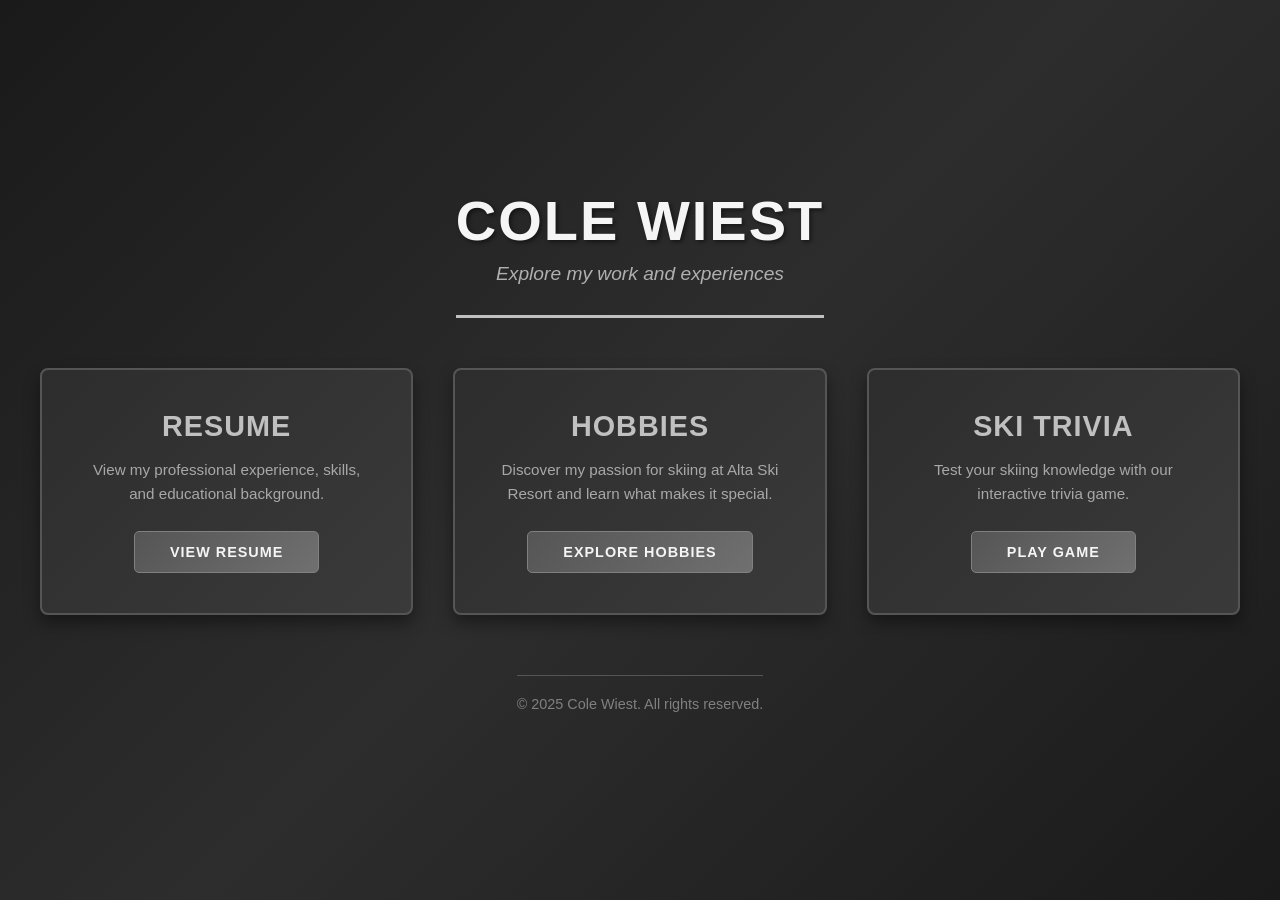
==== index.html @ 4bfea635 "Rename Index.html to index.html" ====
<!DOCTYPE html>
<html lang="en">
<head>
  <meta charset="UTF-8">
  <meta name="viewport" content="width=device-width, initial-scale=1.0">
  <title>Cole Wiest - Portfolio</title>
  <style>
    * {
      margin: 0;
      padding: 0;
      box-sizing: border-box;
    }

    body {
      font-family: 'Segoe UI', Tahoma, Geneva, Verdana, sans-serif;
      background: linear-gradient(135deg, #1a1a1a 0%, #2d2d2d 50%, #1a1a1a 100%);
      color: #e8e8e8;
      min-height: 100vh;
      display: flex;
      flex-direction: column;
      justify-content: center;
      align-items: center;
      padding: 20px;
    }

    header {
      text-align: center;
      margin-bottom: 50px;
      border-bottom: 3px solid #c0c0c0;
      padding-bottom: 30px;
    }

    h1 {
      font-size: 3.5em;
      color: #f5f5f5;
      text-shadow: 2px 2px 4px rgba(0, 0, 0, 0.5);
      margin-bottom: 10px;
      letter-spacing: 2px;
    }

    .subtitle {
      font-size: 1.2em;
      color: #b0b0b0;
      font-style: italic;
    }

    .container {
      display: grid;
      grid-template-columns: 1fr 1fr 1fr;
      gap: 40px;
      max-width: 1200px;
      width: 100%;
    }

    .card {
      background: linear-gradient(135deg, #2d2d2d 0%, #3a3a3a 100%);
      border: 2px solid #555555;
      border-radius: 8px;
      padding: 40px;
      text-align: center;
      transition: all 0.3s ease;
      box-shadow: 0 8px 16px rgba(0, 0, 0, 0.4);
    }

    .card:hover {
      background: linear-gradient(135deg, #3a3a3a 0%, #454545 100%);
      border-color: #c0c0c0;
      box-shadow: 0 12px 24px rgba(192, 192, 192, 0.2);
      transform: translateY(-5px);
    }

    .card h2 {
      font-size: 1.8em;
      color: #c0c0c0;
      margin-bottom: 15px;
      text-transform: uppercase;
      letter-spacing: 1px;
    }

    .card p {
      color: #a8a8a8;
      margin-bottom: 25px;
      font-size: 0.95em;
      line-height: 1.6;
    }

    .btn {
      display: inline-block;
      background: linear-gradient(135deg, #555555 0%, #707070 100%);
      color: #f5f5f5;
      padding: 12px 35px;
      text-decoration: none;
      border-radius: 5px;
      transition: all 0.3s ease;
      border: 1px solid #808080;
      font-weight: 600;
      text-transform: uppercase;
      letter-spacing: 1px;
      font-size: 0.9em;
    }

    .btn:hover {
      background: linear-gradient(135deg, #707070 0%, #808080 100%);
      border-color: #c0c0c0;
      box-shadow: 0 4px 12px rgba(192, 192, 192, 0.3);
    }

    footer {
      margin-top: 60px;
      padding-top: 20px;
      border-top: 1px solid #555555;
      color: #808080;
      font-size: 0.9em;
    }

    @media (max-width: 768px) {
      .container {
        grid-template-columns: 1fr;
      }

      h1 {
        font-size: 2.5em;
      }

      .card {
        padding: 30px;
      }
    }
  </style>
</head>
<body>
  <header>
    <h1>COLE WIEST</h1>
    <p class="subtitle">Explore my work and experiences</p>
  </header>

  <div class="container">
    <div class="card">
      <h2>Resume</h2>
      <p>View my professional experience, skills, and educational background.</p>
      <a href="cole-wiest-resume.html" class="btn">View Resume</a>
    </div>

    <div class="card">
      <h2>Hobbies</h2>
      <p>Discover my passion for skiing at Alta Ski Resort and learn what makes it special.</p>
      <a href="hobby.html" class="btn">Explore Hobbies</a>
    </div>

    <div class="card">
      <h2>Ski Trivia</h2>
      <p>Test your skiing knowledge with our interactive trivia game.</p>
      <a href="App.html" class="btn">Play Game</a>
    </div>
  </div>

  <footer>
    <p>&copy; 2025 Cole Wiest. All rights reserved.</p>
  </footer>
</body>
</html>
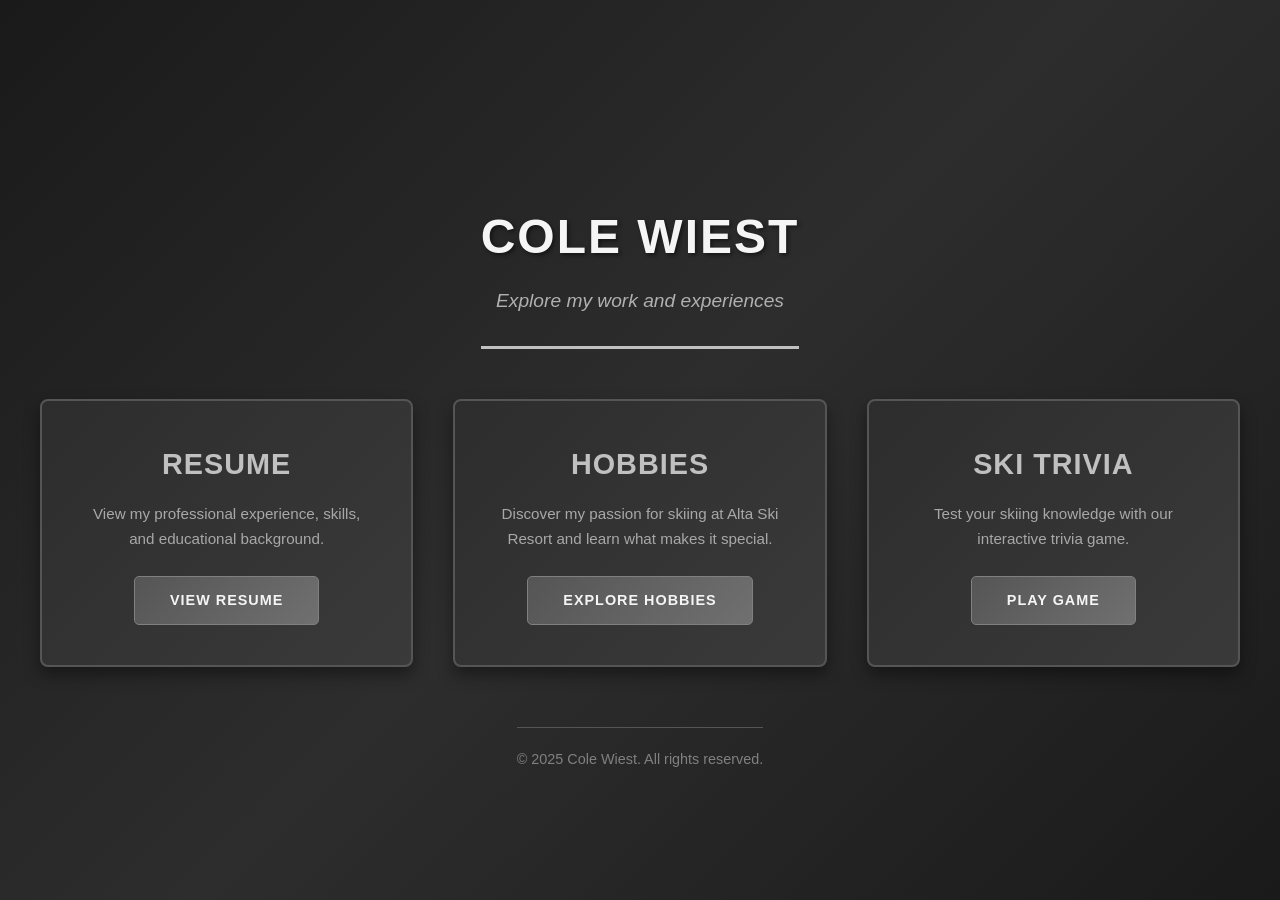
==== commit 8232a83f: "Add files via upload" ====
--- a/index.html
+++ b/index.html
@@ -4,6 +4,7 @@
   <meta charset="UTF-8">
   <meta name="viewport" content="width=device-width, initial-scale=1.0">
   <title>Cole Wiest - Portfolio</title>
+  <link rel="stylesheet" href="styles.css">
   <style>
     * {
       margin: 0;
@@ -138,19 +139,19 @@
     <div class="card">
       <h2>Resume</h2>
       <p>View my professional experience, skills, and educational background.</p>
-      <a href="cole-wiest-resume.html" class="btn">View Resume</a>
+      <a href="resume.html" class="btn">View Resume</a>
     </div>
 
     <div class="card">
       <h2>Hobbies</h2>
       <p>Discover my passion for skiing at Alta Ski Resort and learn what makes it special.</p>
-      <a href="hobby.html" class="btn">Explore Hobbies</a>
+      <a href="aboutme.html" class="btn">Explore Hobbies</a>
     </div>
 
     <div class="card">
       <h2>Ski Trivia</h2>
       <p>Test your skiing knowledge with our interactive trivia game.</p>
-      <a href="App.html" class="btn">Play Game</a>
+      <a href="app.html" class="btn">Play Game</a>
     </div>
   </div>
 
--- a/styles.css
+++ b/styles.css
@@ -0,0 +1,145 @@
+/* Scratch-page stylesheet (created from scratch) */
+
+body {
+  font-family: Arial, sans-serif;
+  line-height: 1.6;
+  background-color: #f4f4f9;
+  color: #333;
+  padding: 20px;
+}
+
+header {
+  text-align: center;
+  background: url('https://www.alta.com/sites/default/files/styles/resort_hero/public/2023-02/23_GRD_BTM_hero_v2.png?itok=ozqNAZ60') no-repeat center center/cover;
+  color: black;
+  padding: 70px 0;
+}
+
+header h1 {
+  font-size: 3em;
+}
+
+nav ul {
+  list-style: none;
+  padding: 0;
+  text-align: center;
+}
+
+nav ul li {
+  display: inline;
+  margin-right: 10px;
+}
+
+a {
+  color: #00457c;
+}
+
+.content-div {
+  margin: 20px 0;
+  border: 1px solid #ccc;
+  padding: 15px;
+}
+
+.custom-background {
+  background-color: #cce7ff;
+  padding: 10px;
+  border-radius: 8px;
+  max-width: 500px;
+  text-align: left;
+}
+
+.tableauPlaceholder {
+  margin: 0 auto;
+  display: flex;
+  justify-content: center;
+}
+
+.video-section {
+  display: flex;
+  align-items: flex-start;
+  gap: 32px;
+  margin-bottom: 24px;
+}
+
+.video-wrapper {
+  width: 100%;
+  max-width: 560px;
+  aspect-ratio: 16 / 9;
+}
+
+.video-wrapper iframe {
+  width: 100%;
+  height: 100%;
+  border: 0;
+}
+
+.video-content {
+  display: flex;
+  flex-direction: column;
+  align-items: center;
+}
+
+.video-caption {
+  text-align: center;
+  width: 560px;
+  margin-bottom: 2px;
+}
+
+.video-note {
+  text-align: center;
+  width: 560px;
+  font-size: 0.95em;
+  color: #555;
+  margin-top: 0;
+}
+
+.funfact-layout {
+  display: flex;
+  align-items: flex-start;
+  gap: 32px;
+}
+
+.funfact-text {
+  flex: 1;
+  min-width: 0;
+}
+
+.funfact-image {
+  flex: 1;
+  display: flex;
+  flex-direction: column;
+  align-items: center;
+}
+
+.funfact-image img {
+  width: 400px;
+  height: 225px;
+  object-fit: cover;
+  border-radius: 8px;
+  box-shadow: 0 2px 8px rgba(0, 0, 0, 0.12);
+}
+
+.alta-caption {
+  margin-top: 8px;
+  font-size: 1rem;
+  color: #444;
+}
+
+.app-link {
+  text-align: center;
+  margin-top: 12px;
+}
+
+.app-link a {
+  display: inline-block;
+  background: #00457c;
+  color: #fff;
+  padding: 10px 18px;
+  border-radius: 6px;
+  text-decoration: none;
+  font-weight: 600;
+}
+
+.app-link a:hover {
+  text-decoration: underline;
+}
